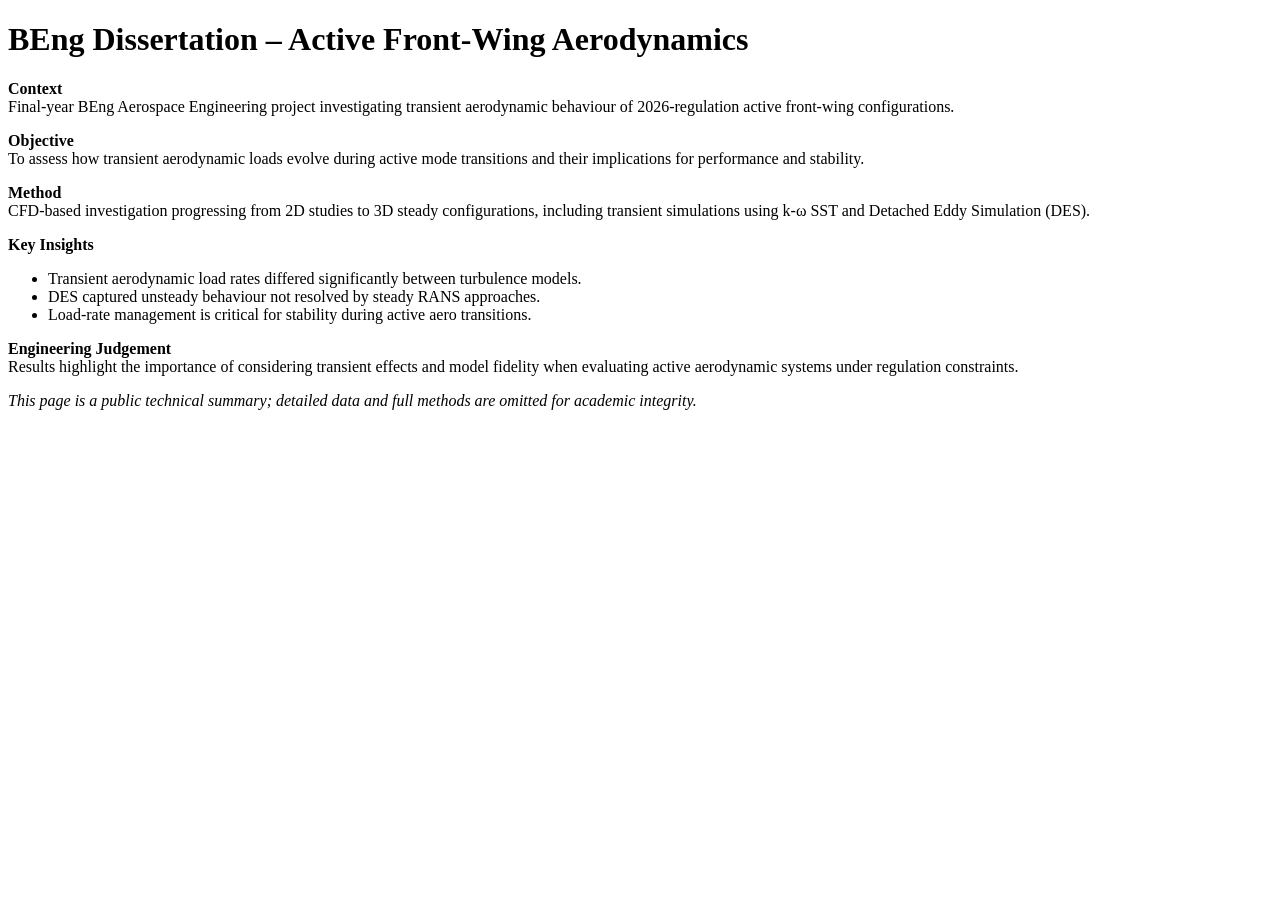
==== beng-project.html @ 2e4d08bc "Update beng-project.html" ====
<!DOCTYPE html>
<html lang="en">
<head>
    <meta charset="UTF-8">
    <title>William Howgill - BEng Dissertation</title>
    <meta name="viewport" content="width=device-width, initial-scale=1.0">
    <link rel="stylesheet" href="styles.css">
</head>

<h1>BEng Dissertation – Active Front-Wing Aerodynamics</h1>

<p><strong>Context</strong><br>
Final-year BEng Aerospace Engineering project investigating transient 
aerodynamic behaviour of 2026-regulation active front-wing configurations.
</p>

<p><strong>Objective</strong><br>
To assess how transient aerodynamic loads evolve during active mode transitions 
and their implications for performance and stability.
</p>

<p><strong>Method</strong><br>
CFD-based investigation progressing from 2D studies to 3D steady configurations,
including transient simulations using k-ω SST and Detached Eddy Simulation (DES).
</p>

<p><strong>Key Insights</strong></p>
<ul>
    <li>Transient aerodynamic load rates differed significantly between turbulence models.</li>
    <li>DES captured unsteady behaviour not resolved by steady RANS approaches.</li>
    <li>Load-rate management is critical for stability during active aero transitions.</li>
</ul>

<p><strong>Engineering Judgement</strong><br>
Results highlight the importance of considering transient effects and model fidelity 
when evaluating active aerodynamic systems under regulation constraints.
</p>

<p><em>
This page is a public technical summary; detailed data and full methods are omitted 
for academic integrity.
</em></p>
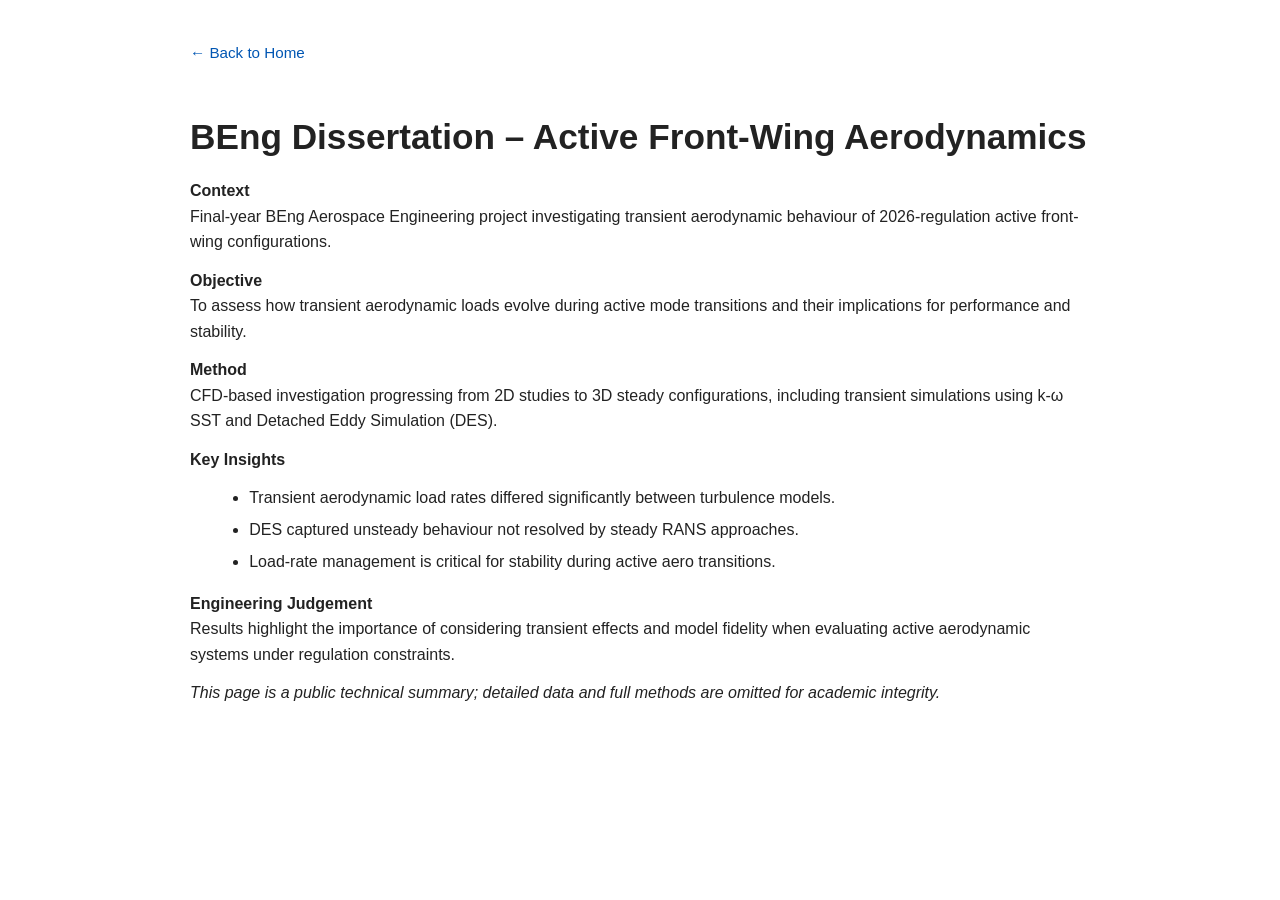
==== commit a35e7657: "Update beng-project.html" ====
--- a/beng-project.html
+++ b/beng-project.html
@@ -6,6 +6,8 @@
     <meta name="viewport" content="width=device-width, initial-scale=1.0">
     <link rel="stylesheet" href="styles.css">
 </head>
+
+<a href="index.html" class="back-link">← Back to Home</a>    
 
 <h1>BEng Dissertation – Active Front-Wing Aerodynamics</h1>
 
--- a/styles.css
+++ b/styles.css
@@ -0,0 +1,62 @@
+/* Global page styling */
+body {
+    font-family: Arial, Helvetica, sans-serif;
+    max-width: 900px;
+    margin: 40px auto;
+    padding: 0 20px;
+    line-height: 1.6;
+    color: #222;
+    background-color: #ffffff;
+}
+
+/* Headings */
+h1 {
+    font-size: 2.2em;
+    margin-bottom: 0.2em;
+}
+
+h2 {
+    font-size: 1.4em;
+    margin-top: 2em;
+    border-bottom: 2px solid #eee;
+    padding-bottom: 6px;
+}
+
+/* Text */
+p {
+    margin: 0.8em 0;
+}
+
+/* Lists */
+ul {
+    margin: 0.5em 0 1em 1.2em;
+}
+
+li {
+    margin: 0.4em 0;
+}
+
+/* Links */
+a {
+    color: #0056b3;
+    text-decoration: none;
+}
+
+a:hover {
+    text-decoration: underline;
+}
+
+/* Footer / disclaimers */
+.footer {
+    margin-top: 60px;
+    font-size: 0.85em;
+    color: #666;
+    border-top: 1px solid #eee;
+    padding-top: 15px;
+}
+
+.back-link {
+    display: inline-block;
+    margin-bottom: 20px;
+    font-size: 0.95em;
+}
